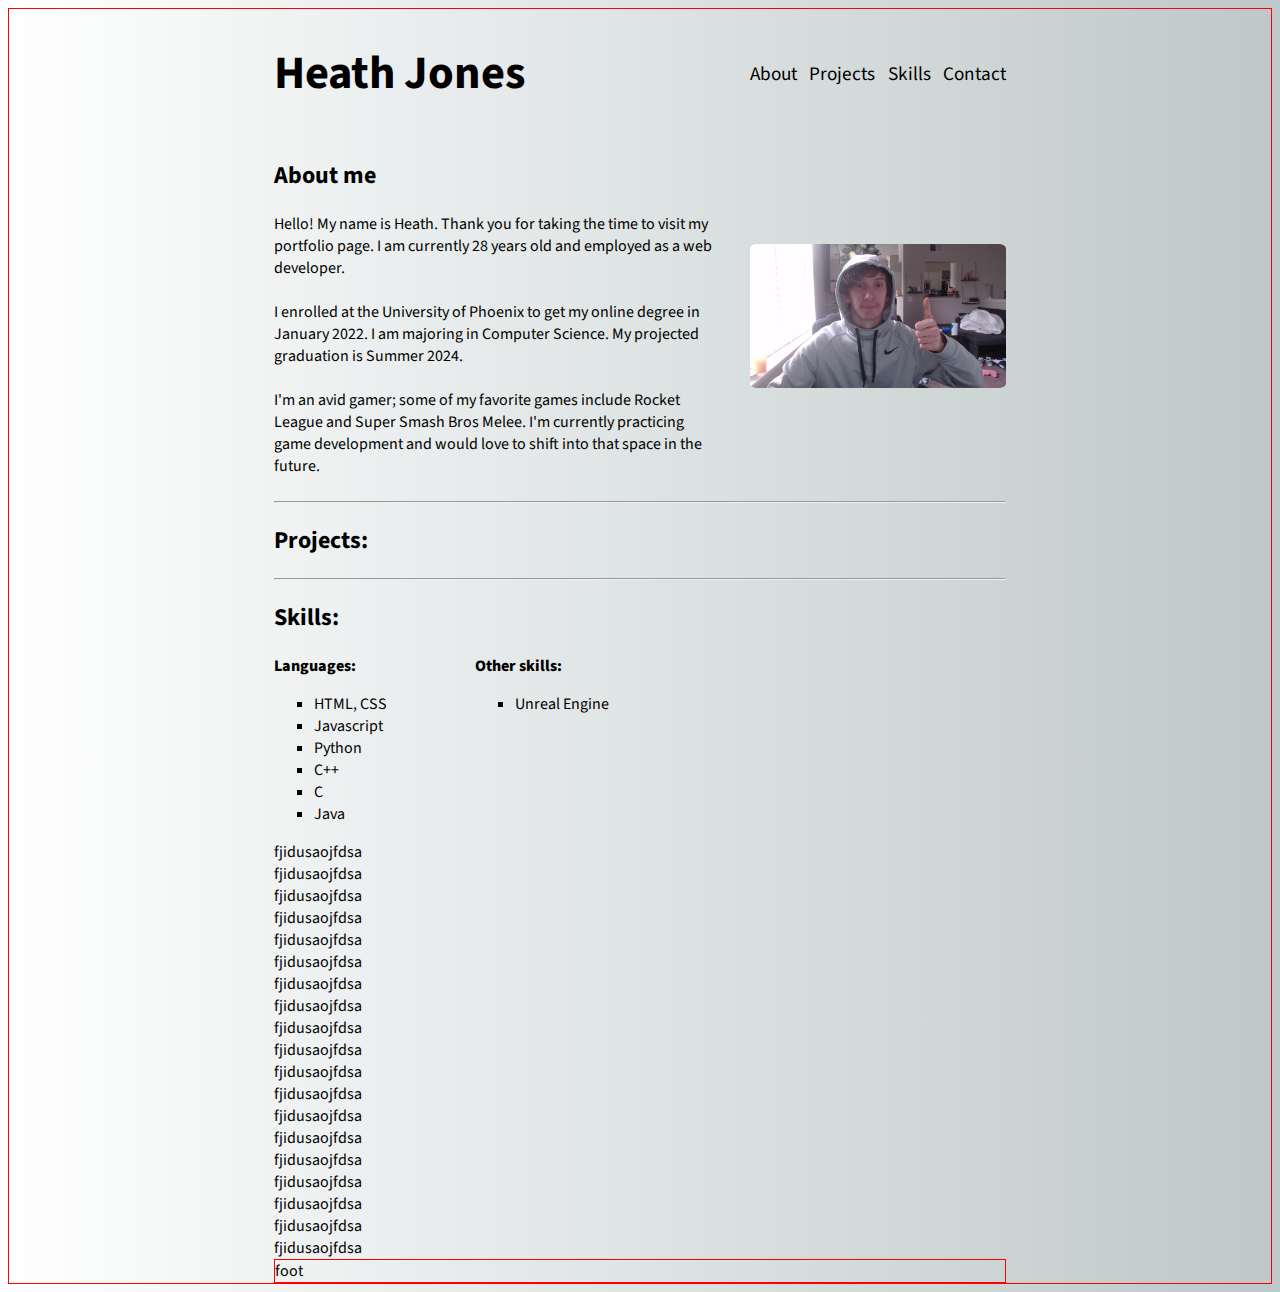
==== index.html @ f66c6b34 "start" ====
<!-- 'snip' for user snippets -->

<!DOCTYPE html>
<html lang="en">

<head>
    <meta charset="UTF-8">
    <meta http-equiv="X-UA-Compatible" content="IE=edge">
    <meta name="viewport" content="width=device-width, initial-scale=1.0">
    <link rel="stylesheet" href="./style.css">
    <title>Portfolio</title>
</head>

<body>
    <div class="content">
        <header>
            <div class="heading">
                <h1>Heath Jones</h1>
                <nav>
                    <li><a href="#about">About</a></li>
                    <li><a href="#projects">Projects</a></li>
                    <li><a href="#skills">Skills</a></li>
                    <li><a href="./contact.html">Contact</a></li>
                </nav>
            </div>
        </header>

        <main>
            <div id="about">
                <div class="about-info">
                    <h2>About me</h2>
                    <p> Hello! My name is Heath. 
                        Thank you for taking the time to visit my portfolio page. 
                        I am currently <span id="age"></span> years old and <span id="occupation"></span>.
                        <br>
                        <br>
                        I enrolled at the University of Phoenix to get my online degree in January 2022. 
                        I am majoring in Computer Science.
                        My projected graduation is Summer 2024.
                        <br>
                        <br>
                        I'm an avid gamer; some of my favorite games include Rocket League and Super Smash Bros Melee.
                        I'm currently practicing game development and would love to shift into that space in the future. 
                    </p>
                </div>
                <div class="img-container">
                    <img src="./images/WIN_20221216_13_33_37_Pro.jpg" alt="a picture of me">
                </div>
            </div>
            <hr>
            <div id="projects">
                <h2>Projects:</h2>
            </div>
            <hr>
            <div id="skills">
                <h2>Skills:</h2>
                <div class="skillset">
                    <div class="languages">
                        <span class="title">Languages:</span>
                        <ul>
                            <li>HTML, CSS</li>
                            <li>Javascript</li>
                            <li>Python</li>
                            <li>C++</li>
                            <li>C</li>
                            <li>Java</li>
                        </ul>
                    </div>

                    <div class="other-skills">
                        <span class="title">Other skills:</span>
                        <ul>
                            <li>Unreal Engine</li>
                        </ul>
                    </div>
                </div>
            </div>
        </main>
        <div>
            fjidusaojfdsa
            <br>
            fjidusaojfdsa
            <br>
            fjidusaojfdsa
            <br>
            fjidusaojfdsa
            <br>
            fjidusaojfdsa
            <br>
            fjidusaojfdsa
            <br>
            fjidusaojfdsa
            <br>
            fjidusaojfdsa
            <br>
            fjidusaojfdsa
            <br>
            fjidusaojfdsa
            <br>
            fjidusaojfdsa
            <br>
            fjidusaojfdsa
            <br>
            fjidusaojfdsa
            <br>
            fjidusaojfdsa
            <br>
            fjidusaojfdsa
            <br>
            fjidusaojfdsa
            <br>
            fjidusaojfdsa
            <br>
            fjidusaojfdsa
            <br>
            fjidusaojfdsa
            <br>
        </div>
        <footer>
            <div>foot</div>
        </footer>
    </div>
    <script src="./script.js"></script>
    
</body>

</html>
---- style.css ----
@import url('https://fonts.googleapis.com/css2?family=Source+Sans+Pro&display=swap');

html {
    background: linear-gradient(90deg, rgb(255,255,255), rgb(190,200,200));
    font-family: 'Source Sans Pro', sans-serif;
}

body {
    border: 1px solid red;
}

.content {
    width: 58%;
    height: 100%;
    margin: auto;
}

.heading {
    display: flex;
    justify-content: space-between;
    align-items: center;
}

.heading nav {
    display: flex;
    justify-content: space-between;
    list-style-type: none;
    width: 35%;
}

div h1, div nav {
    align-items: center;
}

h1 {
    font-size: 2.9rem;
}

a {
    text-decoration: none;
    color: black;
    font-size: 1.2rem;
}

a:hover {
    color: slategray;

}

#about {
    display: flex;
    justify-content: space-between;
    align-items: center;
}

.about-info {
    width: 60%;
}

.img-container {
    margin-top: 1%;
    width: 35%;
}

.img-container img {
    width: 100%;
    border-radius: 3%;
}

hr {
    /* margin: auto; */
}

.skillset {
    display: flex;
    justify-content: flex-start;
    width: 60%;
}

.skillset div {
    margin-right: 20%;
}

.title {
    font-weight: 800;
}

ul {
    list-style: square;
}

footer {
    /* position: absolute; */
    margin: auto;
    border: 1px solid red;
}
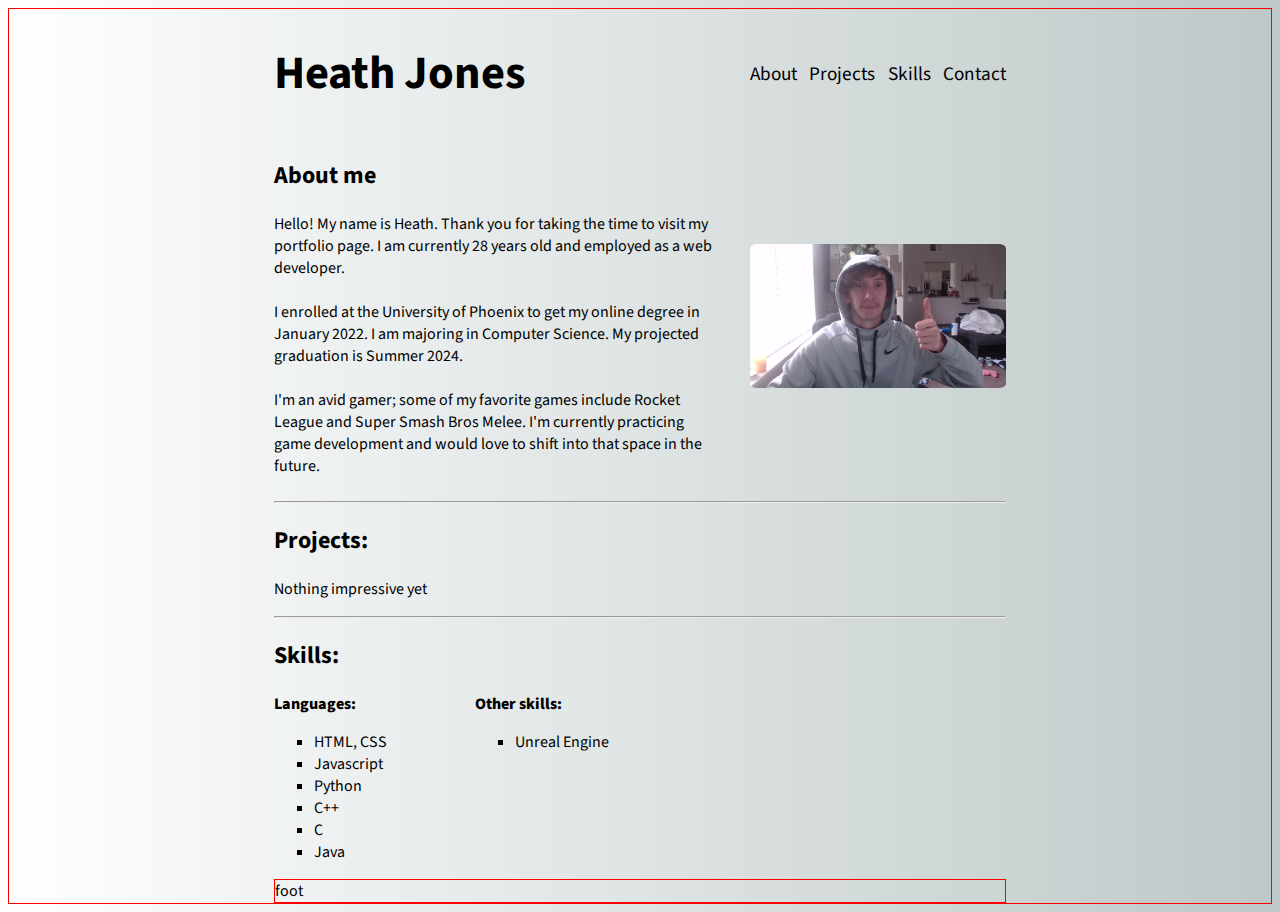
==== commit ab3d2607: "cleaned up example text" ====
--- a/index.html
+++ b/index.html
@@ -50,6 +50,7 @@
             <hr>
             <div id="projects">
                 <h2>Projects:</h2>
+                <p>Nothing impressive yet</p>
             </div>
             <hr>
             <div id="skills">
@@ -76,46 +77,7 @@
                 </div>
             </div>
         </main>
-        <div>
-            fjidusaojfdsa
-            <br>
-            fjidusaojfdsa
-            <br>
-            fjidusaojfdsa
-            <br>
-            fjidusaojfdsa
-            <br>
-            fjidusaojfdsa
-            <br>
-            fjidusaojfdsa
-            <br>
-            fjidusaojfdsa
-            <br>
-            fjidusaojfdsa
-            <br>
-            fjidusaojfdsa
-            <br>
-            fjidusaojfdsa
-            <br>
-            fjidusaojfdsa
-            <br>
-            fjidusaojfdsa
-            <br>
-            fjidusaojfdsa
-            <br>
-            fjidusaojfdsa
-            <br>
-            fjidusaojfdsa
-            <br>
-            fjidusaojfdsa
-            <br>
-            fjidusaojfdsa
-            <br>
-            fjidusaojfdsa
-            <br>
-            fjidusaojfdsa
-            <br>
-        </div>
+
         <footer>
             <div>foot</div>
         </footer>
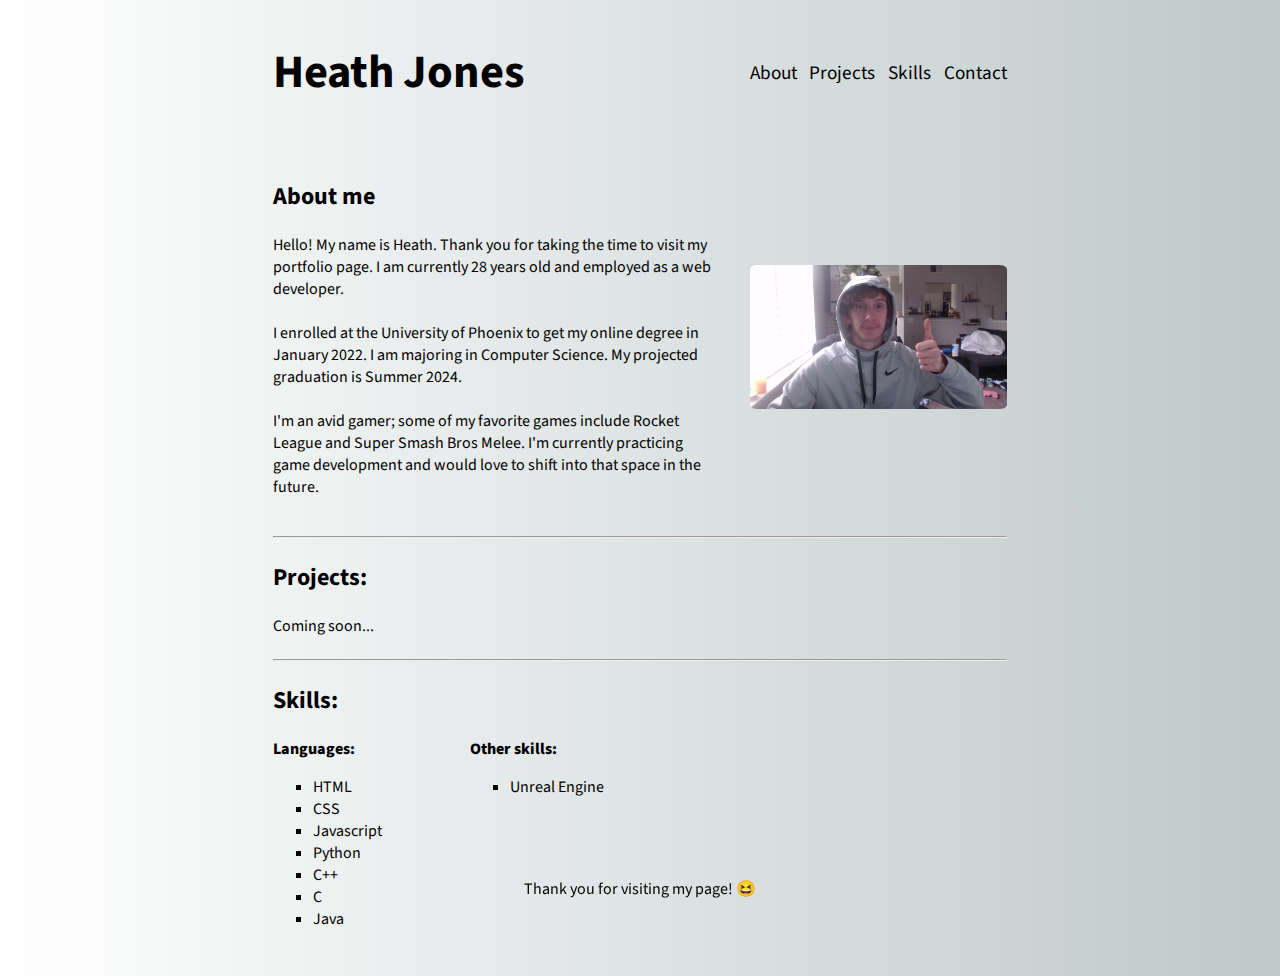
==== commit 49c2fa0d: "Finished basic layout of both pages. Also added folder structure for organization." ====
--- a/index.html
+++ b/index.html
@@ -7,7 +7,7 @@
     <meta charset="UTF-8">
     <meta http-equiv="X-UA-Compatible" content="IE=edge">
     <meta name="viewport" content="width=device-width, initial-scale=1.0">
-    <link rel="stylesheet" href="./style.css">
+    <link rel="stylesheet" href="./styles/style.css">
     <title>Portfolio</title>
 </head>
 
@@ -50,7 +50,7 @@
             <hr>
             <div id="projects">
                 <h2>Projects:</h2>
-                <p>Nothing impressive yet</p>
+                <p>Coming soon...</p>
             </div>
             <hr>
             <div id="skills">
@@ -59,7 +59,8 @@
                     <div class="languages">
                         <span class="title">Languages:</span>
                         <ul>
-                            <li>HTML, CSS</li>
+                            <li>HTML</li>
+                            <li>CSS</li>
                             <li>Javascript</li>
                             <li>Python</li>
                             <li>C++</li>
@@ -79,10 +80,11 @@
         </main>
 
         <footer>
-            <div>foot</div>
+            <div class="foot" id="f1">Thank you for visiting my page! </div>
         </footer>
     </div>
-    <script src="./script.js"></script>
+
+    <script src="./scripts/script.js"></script>
     
 </body>
 
--- a/styles/style.css
+++ b/styles/style.css
@@ -0,0 +1,109 @@
+@import url('https://fonts.googleapis.com/css2?family=Source+Sans+Pro&display=swap');
+
+html {
+    background: linear-gradient(90deg, rgb(255,255,255), rgb(190,200,200));
+    font-family: 'Source Sans Pro', sans-serif;
+}
+
+body {
+    
+}
+
+.content {
+    width: 58%;
+    height: 100%;
+    margin: auto;
+}
+
+.heading {
+    display: flex;
+    justify-content: space-between;
+    align-items: center;
+}
+
+.heading nav {
+    display: flex;
+    justify-content: space-between;
+    list-style-type: none;
+    width: 35%;
+}
+
+div h1, div nav {
+    align-items: center;
+}
+
+h1 {
+    font-size: 2.9rem;
+}
+
+a {
+    text-decoration: none;
+    color: black;
+    font-size: 1.2rem;
+}
+
+a:hover {
+    color: slategray;
+
+}
+
+button {
+    
+}
+
+main > div {
+    /* border: 1px solid red; */
+    margin: 3% auto;
+}
+
+#about {
+    display: flex;
+    justify-content: space-between;
+    align-items: center;
+}
+
+.about-info {
+    width: 60%;
+}
+
+.img-container {
+    margin-top: 1%;
+    width: 35%;
+}
+
+.img-container img {
+    width: 100%;
+    border-radius: 3%;
+}
+
+hr {
+    /* margin: auto; */
+}
+
+.skillset {
+    display: flex;
+    justify-content: flex-start;
+    width: 60%;
+}
+
+.skillset div {
+    margin-right: 20%;
+}
+
+.title {
+    font-weight: 800;
+}
+
+ul {
+    list-style: square;
+}
+
+footer {
+    display: flex;
+    justify-content: center;
+}
+
+.foot {
+    position: fixed;
+    bottom: 0;
+}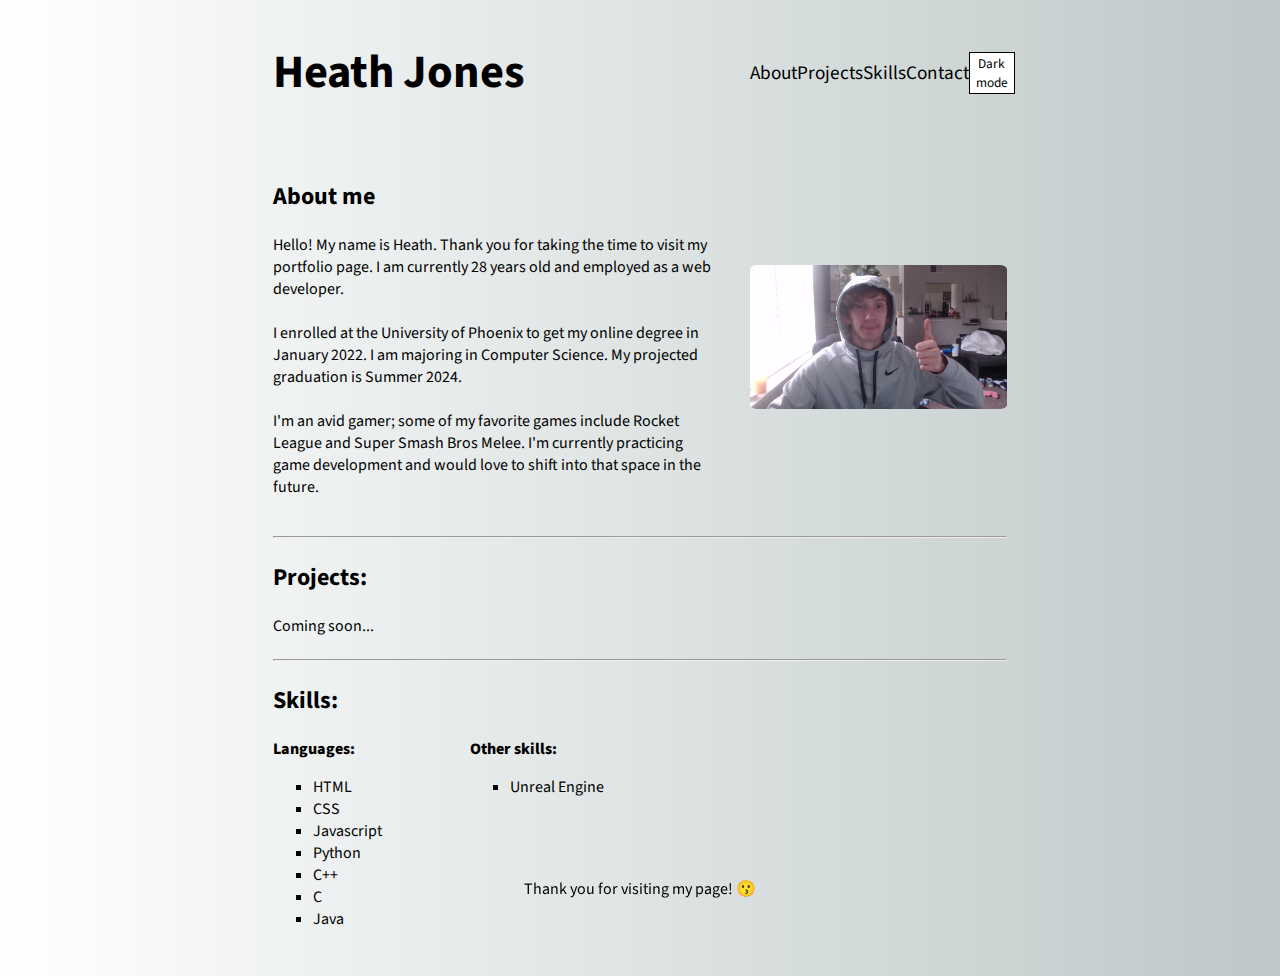
==== commit 36bcf5e8: "implemented light/dark mode" ====
--- a/index.html
+++ b/index.html
@@ -17,10 +17,11 @@
             <div class="heading">
                 <h1>Heath Jones</h1>
                 <nav>
-                    <li><a href="#about">About</a></li>
-                    <li><a href="#projects">Projects</a></li>
-                    <li><a href="#skills">Skills</a></li>
-                    <li><a href="./contact.html">Contact</a></li>
+                    <li><a href="#about" id="a1">About</a></li>
+                    <li><a href="#projects" id="a2">Projects</a></li>
+                    <li><a href="#skills" id="a3">Skills</a></li>
+                    <li><a href="./contact.html" id="a4">Contact</a></li>
+                    <li><button id="mode">Dark mode</button></li>
                 </nav>
             </div>
         </header>
--- a/styles/style.css
+++ b/styles/style.css
@@ -1,12 +1,12 @@
 @import url('https://fonts.googleapis.com/css2?family=Source+Sans+Pro&display=swap');
 
 html {
-    background: linear-gradient(90deg, rgb(255,255,255), rgb(190,200,200));
     font-family: 'Source Sans Pro', sans-serif;
 }
 
 body {
-    
+    height: 100%;
+    background: linear-gradient(90deg, rgb(255,255,255), rgb(190,200,200));
 }
 
 .content {
@@ -30,6 +30,13 @@
 
 div h1, div nav {
     align-items: center;
+}
+
+#mode {
+    background-color: white;
+    color: black;
+    border: 1px solid black;
+    font-family: 'Source Sans Pro', sans-serif;;
 }
 
 h1 {
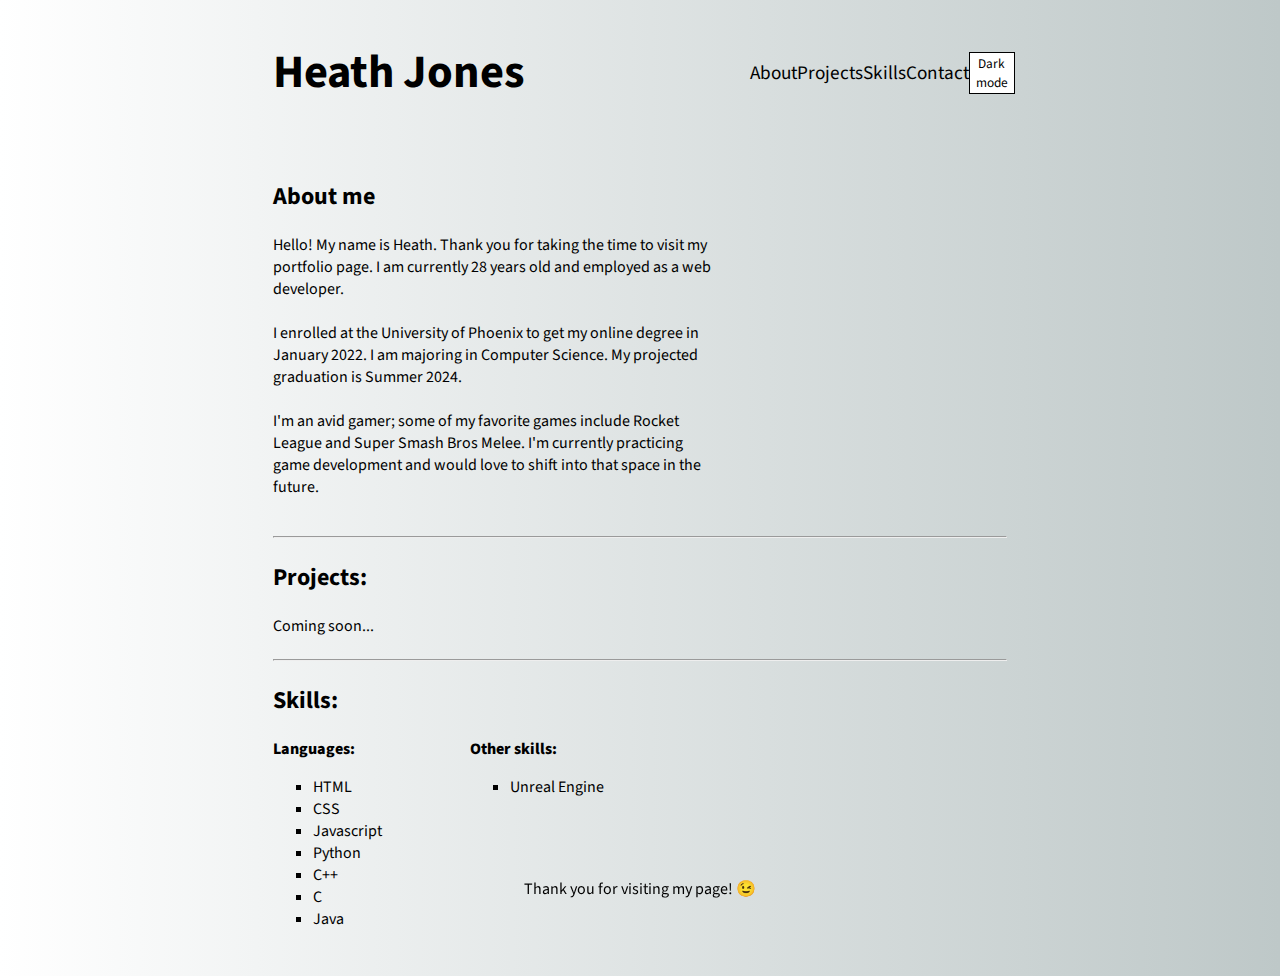
==== commit 34397cdf: "Deleted pic" ====
--- a/index.html
+++ b/index.html
@@ -44,9 +44,6 @@
                         I'm currently practicing game development and would love to shift into that space in the future. 
                     </p>
                 </div>
-                <div class="img-container">
-                    <img src="./images/WIN_20221216_13_33_37_Pro.jpg" alt="a picture of me">
-                </div>
             </div>
             <hr>
             <div id="projects">
@@ -89,4 +86,4 @@
     
 </body>
 
-</html>+</html>
--- a/styles/style.css
+++ b/styles/style.css
@@ -83,6 +83,11 @@
     border-radius: 3%;
 }
 
+/* img:hover {
+    background-image: url(../images/MIKE.png);
+    /* z-index: 10; */
+} */
+
 hr {
     /* margin: auto; */
 }
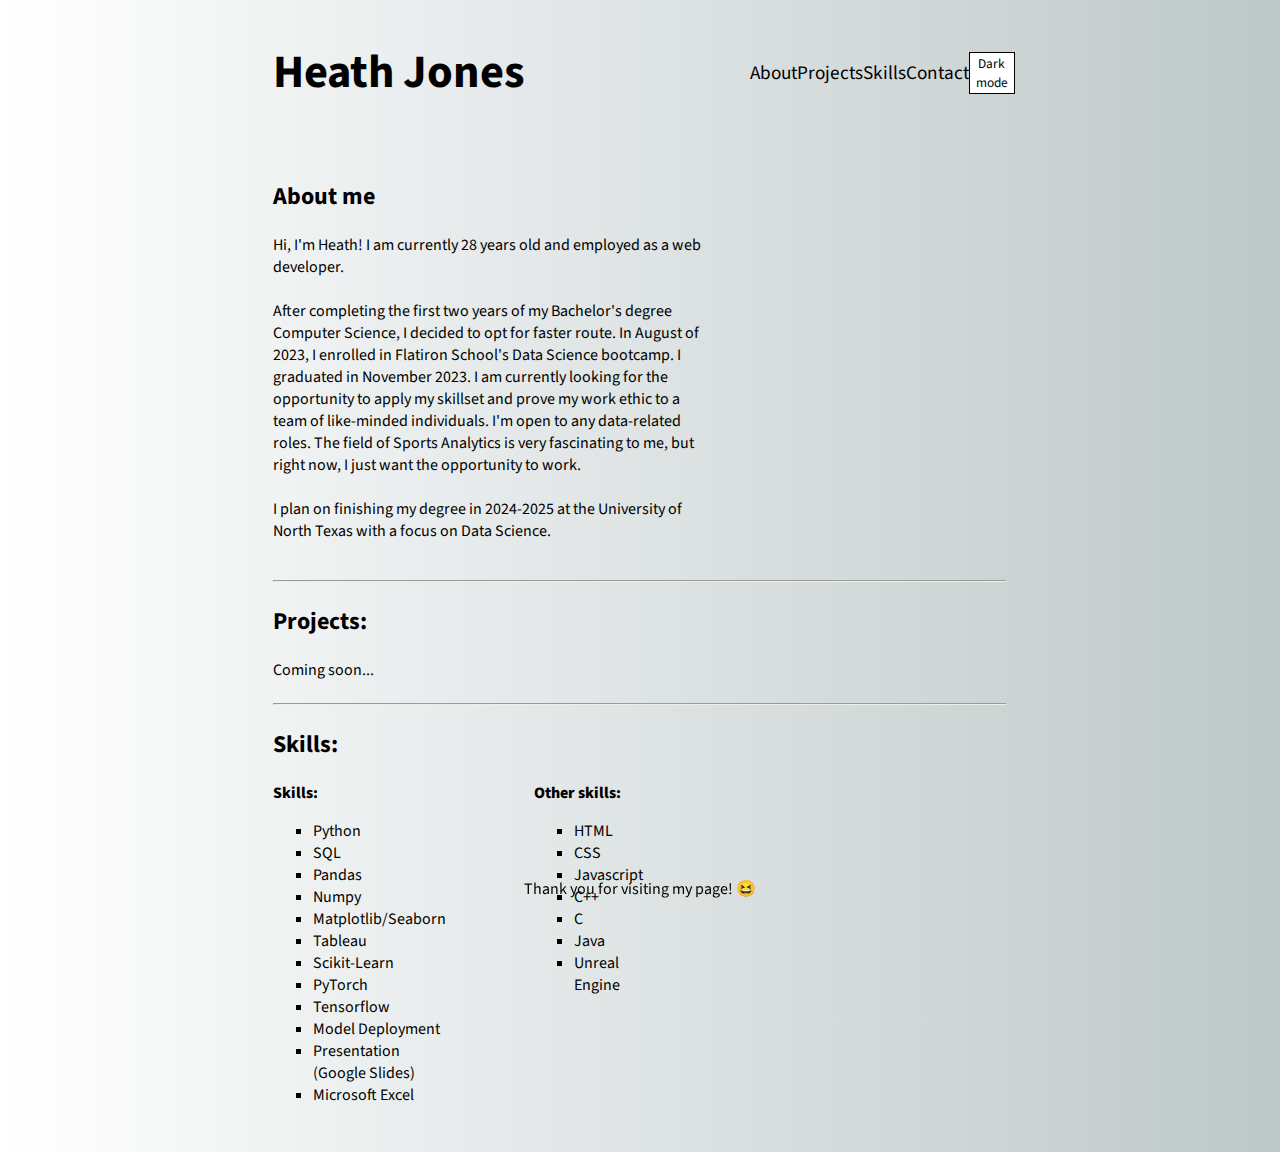
==== commit 9bd40d33: "Updated index.html" ====
--- a/index.html
+++ b/index.html
@@ -30,18 +30,18 @@
             <div id="about">
                 <div class="about-info">
                     <h2>About me</h2>
-                    <p> Hello! My name is Heath. 
-                        Thank you for taking the time to visit my portfolio page. 
+                    <p> Hi, I'm Heath!
                         I am currently <span id="age"></span> years old and <span id="occupation"></span>.
                         <br>
                         <br>
-                        I enrolled at the University of Phoenix to get my online degree in January 2022. 
-                        I am majoring in Computer Science.
-                        My projected graduation is Summer 2024.
+                        After completing the first two years of my Bachelor's degree Computer Science, I decided to opt for faster route. 
+                        In August of 2023, I enrolled in Flatiron School's Data Science bootcamp. I graduated in November 2023. 
+                        I am currently looking for the opportunity to apply my skillset and prove my work ethic to a team of like-minded individuals.
+                        I'm open to any data-related roles.
+                        The field of Sports Analytics is very fascinating to me, but right now, I just want the opportunity to work.
                         <br>
                         <br>
-                        I'm an avid gamer; some of my favorite games include Rocket League and Super Smash Bros Melee.
-                        I'm currently practicing game development and would love to shift into that space in the future. 
+                        I plan on finishing my degree in 2024-2025 at the University of North Texas with a focus on Data Science. 
                     </p>
                 </div>
             </div>
@@ -55,21 +55,32 @@
                 <h2>Skills:</h2>
                 <div class="skillset">
                     <div class="languages">
-                        <span class="title">Languages:</span>
+                        <span class="title">Skills:</span>
                         <ul>
-                            <li>HTML</li>
-                            <li>CSS</li>
-                            <li>Javascript</li>
                             <li>Python</li>
-                            <li>C++</li>
-                            <li>C</li>
-                            <li>Java</li>
+                            <li>SQL</li>
+                            <li>Pandas</li>
+                            <li>Numpy</li>
+                            <li>Matplotlib/Seaborn</li>
+                            <li>Tableau</li>
+                            <li>Scikit-Learn</li>
+                            <li>PyTorch</li>
+                            <li>Tensorflow</li>
+                            <li>Model Deployment</li>
+                            <li>Presentation (Google Slides)</li>
+                            <li>Microsoft Excel</li>
                         </ul>
                     </div>
 
                     <div class="other-skills">
                         <span class="title">Other skills:</span>
                         <ul>
+                            <li>HTML</li>
+                            <li>CSS</li>
+                            <li>Javascript</li>
+                            <li>C++</li>
+                            <li>C</li>
+                            <li>Java</li>
                             <li>Unreal Engine</li>
                         </ul>
                     </div>
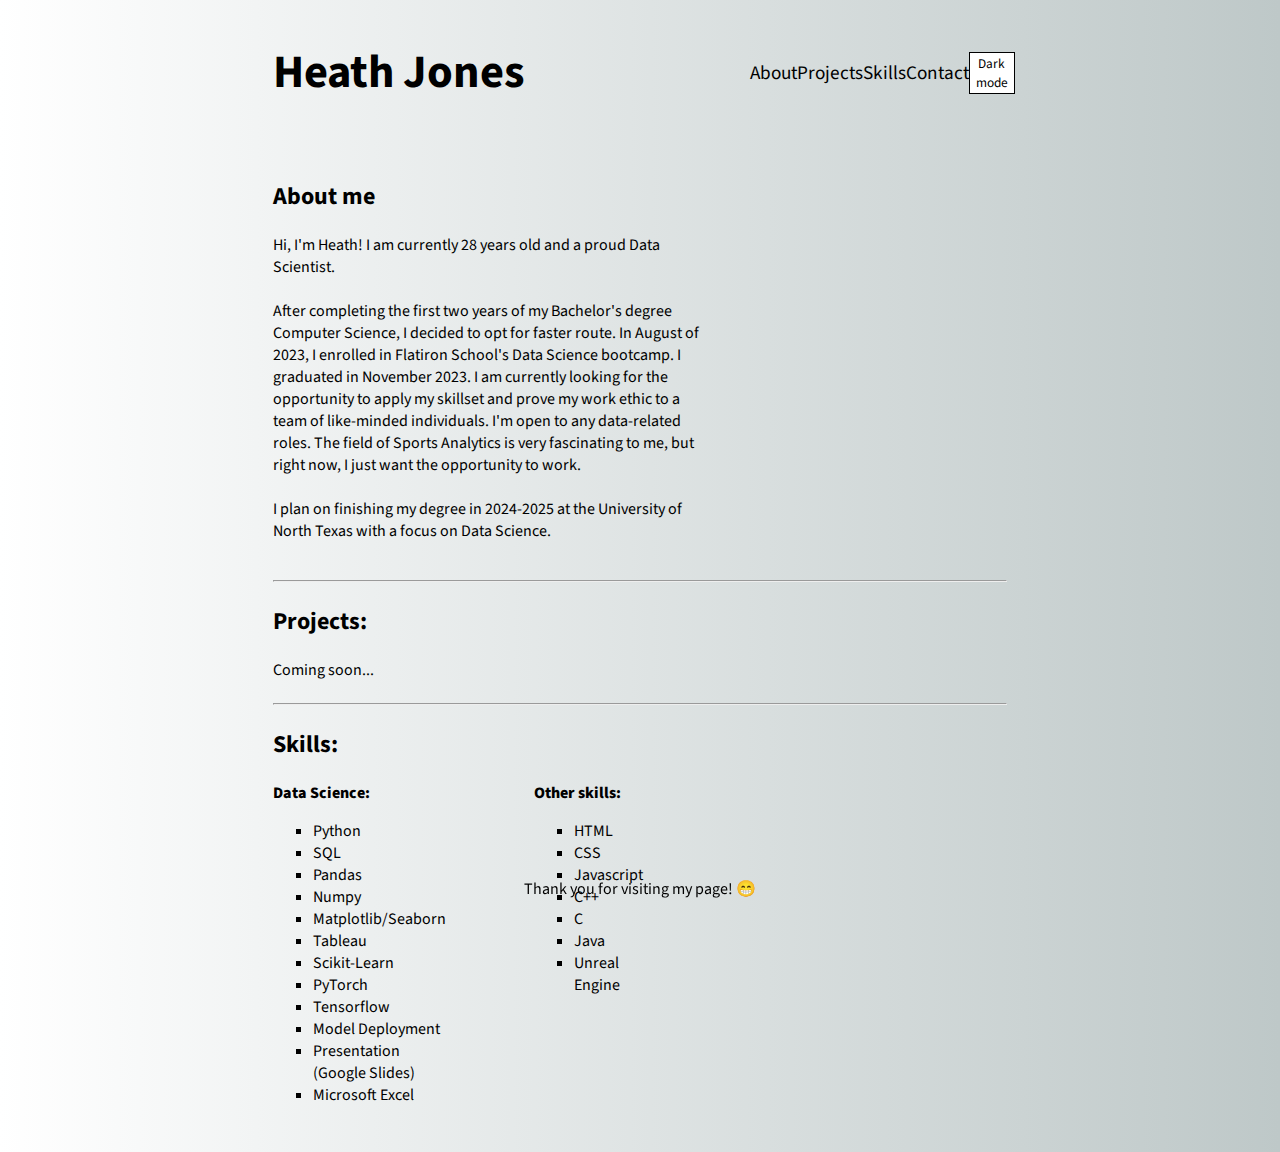
==== commit d78b742c: "Update index.html" ====
--- a/index.html
+++ b/index.html
@@ -55,7 +55,7 @@
                 <h2>Skills:</h2>
                 <div class="skillset">
                     <div class="languages">
-                        <span class="title">Skills:</span>
+                        <span class="title">Data Science:</span>
                         <ul>
                             <li>Python</li>
                             <li>SQL</li>
